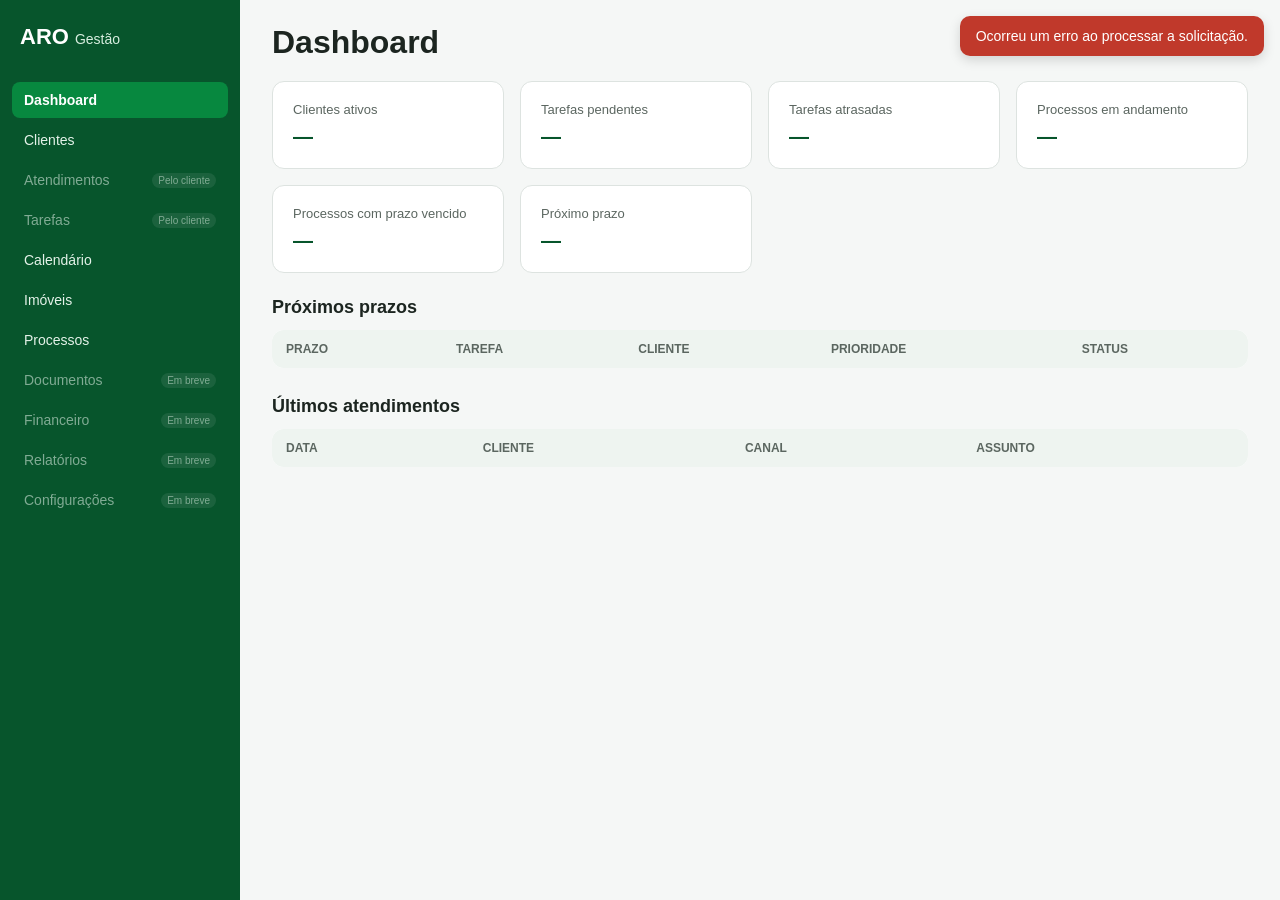
==== src/main/resources/static/index.html @ dca6984b "Mostra prazos de processos no calendario e no dashboard - Calendario exibe o prazo previsto dos proc" ====
<!DOCTYPE html>
<html lang="pt-BR">
<head>
    <meta charset="UTF-8">
    <meta name="viewport" content="width=device-width, initial-scale=1.0">
    <title>ARO Gestão</title>
    <link rel="stylesheet" href="css/layout.css">
    <link rel="stylesheet" href="css/style.css">
</head>
<body>

<button id="btnAbrirMenu" class="botao-abrir-menu" aria-label="Abrir menu" aria-expanded="false">
    <span></span>
    <span></span>
    <span></span>
</button>

<div id="sobreposicaoMenu" class="sobreposicao-menu"></div>

<div id="containerMensagens" class="container-mensagens" aria-live="polite"></div>

<div class="app-layout">

    <aside id="menuLateral" class="menu-lateral">
        <div class="menu-topo">
            <span class="menu-logo">ARO</span>
            <span class="menu-titulo">Gestão</span>
        </div>

        <nav class="menu-nav" aria-label="Menu principal">
            <a href="index.html" class="menu-item ativo">
                <span class="menu-item-texto">Dashboard</span>
            </a>
            <a href="pages/clientes.html" class="menu-item">
                <span class="menu-item-texto">Clientes</span>
            </a>
            <span class="menu-item desativado">
                    <span class="menu-item-texto">Atendimentos</span>
                    <span class="menu-item-badge">Pelo cliente</span>
                </span>
            <span class="menu-item desativado">
                    <span class="menu-item-texto">Tarefas</span>
                    <span class="menu-item-badge">Pelo cliente</span>
                </span>
            <a href="pages/calendario.html" class="menu-item">
                <span class="menu-item-texto">Calendário</span>
            </a>
            <a href="pages/imoveis.html" class="menu-item">
                <span class="menu-item-texto">Imóveis</span>
            </a>
            <a href="pages/processos.html" class="menu-item">
                <span class="menu-item-texto">Processos</span>
            </a>
            <span class="menu-item desativado">
                    <span class="menu-item-texto">Documentos</span>
                    <span class="menu-item-badge">Em breve</span>
                </span>
            <span class="menu-item desativado">
                    <span class="menu-item-texto">Financeiro</span>
                    <span class="menu-item-badge">Em breve</span>
                </span>
            <span class="menu-item desativado">
                    <span class="menu-item-texto">Relatórios</span>
                    <span class="menu-item-badge">Em breve</span>
                </span>
            <span class="menu-item desativado">
                    <span class="menu-item-texto">Configurações</span>
                    <span class="menu-item-badge">Em breve</span>
                </span>
        </nav>
    </aside>

    <main class="conteudo-principal">
        <header class="cabecalho-pagina">
            <h1>Dashboard</h1>
        </header>

        <div id="indicadorCarregamento" class="indicador-carregamento oculto">
            <span class="spinner"></span>
            <span>Carregando indicadores...</span>
        </div>

        <section class="cartoes-dashboard">
            <div class="cartao-indicador">
                <span class="cartao-indicador-titulo">Clientes ativos</span>
                <span id="valorClientesAtivos" class="cartao-indicador-valor">—</span>
            </div>
            <div class="cartao-indicador">
                <span class="cartao-indicador-titulo">Tarefas pendentes</span>
                <span id="valorTarefasPendentes" class="cartao-indicador-valor">—</span>
            </div>
            <div id="cartaoTarefasAtrasadas" class="cartao-indicador">
                <span class="cartao-indicador-titulo">Tarefas atrasadas</span>
                <span id="valorTarefasAtrasadas" class="cartao-indicador-valor">—</span>
            </div>
            <a href="pages/processos.html" class="cartao-indicador cartao-link">
                <span class="cartao-indicador-titulo">Processos em andamento</span>
                <span id="valorProcessosEmAndamento" class="cartao-indicador-valor">—</span>
            </a>
            <a href="pages/processos.html" id="cartaoProcessosAtrasados" class="cartao-indicador cartao-link">
                <span class="cartao-indicador-titulo">Processos com prazo vencido</span>
                <span id="valorProcessosAtrasados" class="cartao-indicador-valor">—</span>
            </a>
            <div class="cartao-indicador">
                <span class="cartao-indicador-titulo">Próximo prazo</span>
                <span id="valorProximoPrazo" class="cartao-indicador-valor">—</span>
            </div>
        </section>

        <section class="secao-dashboard">
            <h2>Próximos prazos</h2>
            <div class="area-tabela">
                <table class="tabela-responsiva">
                    <thead>
                    <tr>
                        <th>Prazo</th>
                        <th>Tarefa</th>
                        <th>Cliente</th>
                        <th>Prioridade</th>
                        <th>Status</th>
                    </tr>
                    </thead>
                    <tbody id="corpoProximosPrazos"></tbody>
                </table>
            </div>
            <div id="vazioProximosPrazos" class="estado-vazio oculto">
                <p>Nenhuma tarefa em aberto com prazo de hoje em diante.</p>
            </div>
        </section>

        <section class="secao-dashboard">
            <h2>Últimos atendimentos</h2>
            <div class="area-tabela">
                <table class="tabela-responsiva">
                    <thead>
                    <tr>
                        <th>Data</th>
                        <th>Cliente</th>
                        <th>Canal</th>
                        <th>Assunto</th>
                    </tr>
                    </thead>
                    <tbody id="corpoUltimosAtendimentos"></tbody>
                </table>
            </div>
            <div id="vazioUltimosAtendimentos" class="estado-vazio oculto">
                <p>Nenhum atendimento registrado ainda.</p>
            </div>
        </section>
    </main>

</div>

<script src="js/api.js"></script>
<script src="js/dashboard.js"></script>

<script>
    const btnAbrirMenu = document.getElementById('btnAbrirMenu');
    const menuLateral = document.getElementById('menuLateral');
    const sobreposicaoMenu = document.getElementById('sobreposicaoMenu');

    function alternarMenu() {
        const aberto = menuLateral.classList.toggle('aberto');
        sobreposicaoMenu.classList.toggle('visivel', aberto);
        btnAbrirMenu.setAttribute('aria-expanded', String(aberto));
    }

    btnAbrirMenu.addEventListener('click', alternarMenu);
    sobreposicaoMenu.addEventListener('click', alternarMenu);
</script>

</body>
</html>
---- src/main/resources/static/css/layout.css ----
* {
    box-sizing: border-box;
}

html, body {
    margin: 0;
    padding: 0;
    height: 100%;
}

.app-layout {
    display: flex;
    min-height: 100vh;
}

.menu-lateral {
    width: 240px;
    flex-shrink: 0;
    display: flex;
    flex-direction: column;
    position: sticky;
    top: 0;
    height: 100vh;
    overflow-y: auto;
}

.menu-topo {
    display: flex;
    align-items: baseline;
    gap: 6px;
    padding: 24px 20px;
}

.menu-nav {
    display: flex;
    flex-direction: column;
    padding: 8px 12px;
    gap: 4px;
}

.menu-item {
    display: flex;
    align-items: center;
    justify-content: space-between;
    padding: 10px 12px;
    border-radius: 8px;
    text-decoration: none;
    cursor: default;
}

.menu-item[href] {
    cursor: pointer;
}

.conteudo-principal {
    flex: 1;
    min-width: 0;
    padding: 24px 32px;
}

.cabecalho-pagina {
    display: flex;
    align-items: center;
    justify-content: space-between;
    flex-wrap: wrap;
    gap: 12px;
    margin-bottom: 20px;
}

.cabecalho-pagina h1 {
    margin: 0;
}

.cartoes-dashboard {
    display: grid;
    grid-template-columns: repeat(auto-fit, minmax(200px, 1fr));
    gap: 16px;
    margin-bottom: 24px;
}

.cartao-indicador {
    display: flex;
    flex-direction: column;
    gap: 8px;
    padding: 20px;
    border-radius: 12px;
}

.barra-ferramentas {
    display: flex;
    flex-wrap: wrap;
    gap: 16px;
    align-items: center;
    margin-bottom: 16px;
}

.campo-pesquisa {
    flex: 1;
    min-width: 220px;
}

.campo-pesquisa input {
    width: 100%;
}

.campo-filtro {
    display: flex;
    align-items: center;
    gap: 8px;
}

.area-tabela {
    overflow-x: auto;
}

.tabela-responsiva {
    width: 100%;
    border-collapse: collapse;
}

.tabela-responsiva th,
.tabela-responsiva td {
    text-align: left;
    padding: 12px 14px;
    vertical-align: middle;
}

.paginacao {
    display: flex;
    align-items: center;
    justify-content: center;
    gap: 16px;
    margin-top: 20px;
}

.estado-vazio {
    text-align: center;
    padding: 40px 20px;
}

.indicador-carregamento {
    display: flex;
    align-items: center;
    gap: 10px;
    padding: 16px 0;
}

.oculto {
    display: none !important;
}

.botao-abrir-menu {
    display: none;
    position: fixed;
    top: 16px;
    left: 16px;
    z-index: 40;
    width: 40px;
    height: 40px;
    border: none;
    border-radius: 8px;
    flex-direction: column;
    align-items: center;
    justify-content: center;
    gap: 4px;
    cursor: pointer;
}

.botao-abrir-menu span {
    display: block;
    width: 20px;
    height: 2px;
}

.sobreposicao-menu {
    display: none;
}

.container-mensagens {
    position: fixed;
    top: 16px;
    right: 16px;
    z-index: 100;
    display: flex;
    flex-direction: column;
    gap: 10px;
    max-width: 320px;
}

.modal-cabecalho {
    display: flex;
    align-items: center;
    justify-content: space-between;
    padding: 18px 20px;
}

.modal-corpo {
    padding: 4px 20px 20px 20px;
    display: flex;
    flex-direction: column;
    gap: 14px;
    max-height: 60vh;
    overflow-y: auto;
}

.modal-rodape {
    display: flex;
    justify-content: flex-end;
    gap: 12px;
    padding: 16px 20px;
}

.campo-formulario {
    display: flex;
    flex-direction: column;
    gap: 6px;
}

.grupo-campos {
    display: grid;
    grid-template-columns: 1fr 1fr;
    gap: 14px;
}

.campo-pequeno {
    max-width: 100px;
}

.link-voltar {
    display: inline-block;
    margin-bottom: 16px;
    font-size: 13px;
    text-decoration: none;
}

.lista-atendimentos {
    display: flex;
    flex-direction: column;
    gap: 14px;
}

.cartao-atendimento {
    border-radius: 12px;
    padding: 16px 20px;
}

.cartao-atendimento-cabecalho {
    display: flex;
    align-items: center;
    justify-content: space-between;
    flex-wrap: wrap;
    gap: 8px;
    margin-bottom: 8px;
}

.cartao-atendimento-assunto {
    margin: 0 0 6px 0;
}

.cartao-atendimento-descricao {
    margin: 0 0 10px 0;
    white-space: pre-wrap;
}

.chip-proximo-contato {
    display: inline-block;
    font-size: 12px;
    padding: 4px 10px;
    border-radius: 999px;
    margin-bottom: 10px;
}

.cartao-tarefa {
    border-radius: 12px;
    padding: 16px 20px;
}

.cartao-tarefa-responsavel {
    margin: 0 0 10px 0;
    font-size: 13px;
}

.grupo-selos-tarefa {
    display: flex;
    flex-wrap: wrap;
    gap: 6px;
}

.secao-checklist {
    margin: 14px 0;
    padding: 12px 14px;
    border-radius: 10px;
}

.lista-checklist {
    list-style: none;
    margin: 0 0 10px 0;
    padding: 0;
    display: flex;
    flex-direction: column;
    gap: 6px;
}

.linha-checklist {
    display: flex;
    align-items: center;
    gap: 8px;
}

.linha-checklist span {
    flex: 1;
    font-size: 13px;
}

.linha-adicionar-item {
    display: flex;
    gap: 8px;
}

.linha-adicionar-item input {
    flex: 1;
}

.botao-remover-item {
    background: none;
    border: none;
    font-size: 18px;
    line-height: 1;
    cursor: pointer;
    padding: 0 4px;
}

.secao-dashboard {
    margin-bottom: 28px;
}

.secao-dashboard h2 {
    margin: 0 0 12px 0;
    font-size: 18px;
}

.barra-calendario {
    display: flex;
    flex-wrap: wrap;
    align-items: center;
    justify-content: space-between;
    gap: 12px 24px;
    margin-bottom: 16px;
}

.navegacao-calendario {
    display: flex;
    align-items: center;
    gap: 8px;
}

.titulo-mes {
    margin: 0 8px;
    min-width: 190px;
    text-align: center;
    font-size: 18px;
}

.legenda-calendario {
    list-style: none;
    margin: 0;
    padding: 0;
    display: flex;
    flex-wrap: wrap;
    gap: 6px 16px;
    font-size: 12px;
}

.legenda-calendario li {
    display: flex;
    align-items: center;
    gap: 6px;
}

.marca-legenda {
    display: inline-block;
    width: 12px;
    height: 12px;
    border-radius: 3px;
}

.cabecalho-semana,
.grade-calendario {
    display: grid;
    grid-template-columns: repeat(7, minmax(0, 1fr));
    gap: 6px;
}

.cabecalho-semana {
    margin-bottom: 6px;
}

.cabecalho-semana span {
    padding: 6px 8px;
    font-size: 12px;
    font-weight: 600;
    text-transform: uppercase;
}

.dia-calendario {
    min-height: 110px;
    padding: 6px;
    border-radius: 10px;
    display: flex;
    flex-direction: column;
    gap: 6px;
    min-width: 0;
}

.dia-cabecalho {
    display: flex;
    align-items: center;
    gap: 6px;
}

.dia-numero {
    font-size: 13px;
    font-weight: 600;
    min-width: 24px;
    height: 24px;
    display: inline-flex;
    align-items: center;
    justify-content: center;
    border-radius: 999px;
}

.dia-semana {
    display: none;
    font-size: 13px;
}

.botao-adicionar-dia {
    margin-left: auto;
    width: 22px;
    height: 22px;
    padding: 0;
    border-radius: 6px;
    font-size: 16px;
    line-height: 1;
    cursor: pointer;
    opacity: 0;
}

.dia-calendario:hover .botao-adicionar-dia,
.botao-adicionar-dia:focus-visible {
    opacity: 1;
}

.lista-eventos-dia {
    display: flex;
    flex-direction: column;
    gap: 4px;
}

.evento-calendario {
    display: flex;
    flex-direction: column;
    gap: 1px;
    width: 100%;
    padding: 4px 6px;
    border-radius: 6px;
    text-align: left;
    font-family: inherit;
    font-size: 12px;
    cursor: pointer;
}

.evento-tipo {
    font-size: 10px;
    font-weight: 600;
    text-transform: uppercase;
}

.evento-titulo,
.evento-cliente {
    overflow: hidden;
    text-overflow: ellipsis;
    white-space: nowrap;
}

.botao-a-esquerda {
    margin-right: auto;
}

@media (max-width: 900px) {
    .botao-abrir-menu {
        display: flex;
    }

    .menu-lateral {
        position: fixed;
        left: 0;
        top: 0;
        transform: translateX(-100%);
        transition: transform 0.2s ease;
        z-index: 50;
        width: 260px;
    }

    .menu-lateral.aberto {
        transform: translateX(0);
    }

    .sobreposicao-menu.visivel {
        display: block;
        position: fixed;
        inset: 0;
        z-index: 45;
        background: rgba(0, 0, 0, 0.4);
    }

    .conteudo-principal {
        padding: 76px 16px 24px 16px;
    }

    .grupo-campos {
        grid-template-columns: 1fr;
    }

    .tabela-responsiva thead {
        display: none;
    }

    .tabela-responsiva, .tabela-responsiva tbody, .tabela-responsiva tr, .tabela-responsiva td {
        display: block;
        width: 100%;
    }

    .tabela-responsiva tr {
        border-radius: 12px;
        margin-bottom: 12px;
        padding: 8px 4px;
    }

    .tabela-responsiva td {
        display: flex;
        justify-content: space-between;
        gap: 12px;
        padding: 8px 12px;
        text-align: right;
        border: none;
    }

    .tabela-responsiva td::before {
        content: attr(data-rotulo);
        font-weight: 600;
        text-align: left;
    }

    .cabecalho-semana {
        display: none;
    }

    /* No celular o mes vira uma lista: so aparecem os dias que tem algo */
    .grade-calendario {
        grid-template-columns: 1fr;
        gap: 10px;
    }

    .dia-fora-do-mes,
    .dia-sem-eventos {
        display: none;
    }

    .dia-calendario {
        min-height: 0;
        padding: 10px 12px;
    }

    .dia-semana {
        display: inline;
    }

    .botao-adicionar-dia {
        opacity: 1;
        width: 28px;
        height: 28px;
    }

    .evento-calendario {
        padding: 8px 10px;
        font-size: 13px;
    }

    .evento-titulo,
    .evento-cliente {
        white-space: normal;
    }

    .titulo-mes {
        min-width: 0;
        flex: 1;
    }

    .navegacao-calendario {
        width: 100%;
    }
}
---- src/main/resources/static/css/style.css ----
:root {
    --verde-principal: #07883F;
    --verde-escuro: #07552C;
    --fundo-claro: #F5F7F6;
    --branco: #FFFFFF;
    --texto-escuro: #1C2520;
    --vermelho: #C0392B;
    --amarelo: #C9971C;
    --cinza-borda: #DDE3E0;
}

body {
    font-family: -apple-system, BlinkMacSystemFont, "Segoe UI", Roboto, Helvetica, Arial, sans-serif;
    background-color: var(--fundo-claro);
    color: var(--texto-escuro);
}

h1, h2 {
    color: var(--texto-escuro);
}

a {
    color: var(--verde-principal);
}

.menu-lateral {
    background-color: var(--verde-escuro);
    color: var(--branco);
}

.menu-logo {
    font-size: 22px;
    font-weight: 700;
    color: var(--branco);
}

.menu-titulo {
    font-size: 14px;
    color: #D7EEDF;
}

.menu-item {
    color: #E4F2E9;
    font-size: 14px;
}

.menu-item:hover {
    background-color: rgba(255, 255, 255, 0.08);
}

.menu-item.ativo {
    background-color: var(--verde-principal);
    color: var(--branco);
    font-weight: 600;
}

.menu-item.desativado {
    opacity: 0.55;
    cursor: default;
}

.menu-item-badge {
    font-size: 10px;
    background-color: rgba(255, 255, 255, 0.15);
    padding: 2px 6px;
    border-radius: 999px;
}

.cartao-indicador {
    background-color: var(--branco);
    border: 1px solid var(--cinza-borda);
}

.cartao-indicador-titulo {
    font-size: 13px;
    color: #5B6660;
}

.cartao-indicador-valor {
    font-size: 20px;
    font-weight: 600;
    color: var(--verde-escuro);
}

input, select, textarea {
    font-family: inherit;
    font-size: 14px;
    padding: 9px 12px;
    border: 1px solid var(--cinza-borda);
    border-radius: 8px;
    background-color: var(--branco);
    color: var(--texto-escuro);
}

input:focus, select:focus, textarea:focus {
    outline: none;
    border-color: var(--verde-principal);
    box-shadow: 0 0 0 3px rgba(7, 136, 63, 0.15);
}

label {
    font-size: 13px;
    font-weight: 600;
    color: #40493F;
}

.botao {
    font-family: inherit;
    font-size: 14px;
    font-weight: 600;
    padding: 10px 18px;
    border-radius: 8px;
    border: 1px solid transparent;
    cursor: pointer;
}

.botao:disabled {
    opacity: 0.6;
    cursor: not-allowed;
}

.botao-primario {
    background-color: var(--verde-principal);
    color: var(--branco);
}

.botao-primario:hover:not(:disabled) {
    background-color: var(--verde-escuro);
}

.botao-secundario {
    background-color: var(--branco);
    color: var(--texto-escuro);
    border-color: var(--cinza-borda);
}

.botao-secundario:hover:not(:disabled) {
    background-color: #EDF1EF;
}

.botao-perigo {
    background-color: var(--vermelho);
    color: var(--branco);
}

.botao-perigo:hover:not(:disabled) {
    background-color: #A6321F;
}

.botao-abrir-menu {
    background-color: var(--verde-escuro);
}

.botao-abrir-menu span {
    background-color: var(--branco);
}

.tabela-responsiva {
    background-color: var(--branco);
    border-radius: 12px;
    overflow: hidden;
}

.tabela-responsiva thead {
    background-color: #EEF4F0;
}

.tabela-responsiva th {
    font-size: 12px;
    text-transform: uppercase;
    color: #5B6660;
}

.tabela-responsiva tbody tr {
    border-top: 1px solid var(--cinza-borda);
}

.tabela-responsiva tbody tr:hover {
    background-color: #F7FAF8;
}

@media (max-width: 900px) {
    .tabela-responsiva tbody tr {
        background-color: var(--branco);
        border: 1px solid var(--cinza-borda);
    }
}

.selo-status {
    display: inline-block;
    padding: 3px 10px;
    border-radius: 999px;
    font-size: 12px;
    font-weight: 600;
}

.selo-status.status-ativo {
    background-color: #E1F3E7;
    color: var(--verde-escuro);
}

.selo-status.status-inativo {
    background-color: #F2E1E1;
    color: var(--vermelho);
}

.selo-status.status-aguardando {
    background-color: #FBF0DA;
    color: var(--amarelo);
}

.acoes-tabela {
    display: flex;
    gap: 8px;
    justify-content: flex-end;
}

.botao-icone {
    background: none;
    border: 1px solid var(--cinza-borda);
    border-radius: 6px;
    padding: 6px 10px;
    font-size: 12px;
    cursor: pointer;
    color: var(--texto-escuro);
}

.botao-icone:hover {
    background-color: #EDF1EF;
}

.botao-icone.excluir {
    color: var(--vermelho);
    border-color: #EAC3BD;
}

.estado-vazio {
    background-color: var(--branco);
    border-radius: 12px;
    border: 1px dashed var(--cinza-borda);
    color: #5B6660;
}

.indicador-carregamento {
    color: #5B6660;
    font-size: 14px;
}

.spinner {
    width: 16px;
    height: 16px;
    border: 2px solid var(--cinza-borda);
    border-top-color: var(--verde-principal);
    border-radius: 50%;
    animation: girar 0.7s linear infinite;
}

@keyframes girar {
    to {
        transform: rotate(360deg);
    }
}

.paginacao-info {
    font-size: 13px;
    color: #5B6660;
}

.modal::backdrop {
    background-color: rgba(28, 37, 32, 0.5);
}

.modal {
    border: none;
    border-radius: 14px;
    padding: 0;
    width: min(560px, 92vw);
    background-color: var(--fundo-claro);
}

.modal-pequeno {
    width: min(420px, 92vw);
}

.modal-cabecalho {
    border-bottom: 1px solid var(--cinza-borda);
}

.modal-rodape {
    border-top: 1px solid var(--cinza-borda);
}

.botao-fechar-modal {
    background: none;
    border: none;
    font-size: 22px;
    line-height: 1;
    cursor: pointer;
    color: #5B6660;
}

.mensagem-erro-campo {
    font-size: 12px;
    color: var(--vermelho);
    min-height: 14px;
}

.campo-formulario.com-erro input,
.campo-formulario.com-erro select {
    border-color: var(--vermelho);
}

.mensagem-toast {
    padding: 12px 16px;
    border-radius: 10px;
    font-size: 14px;
    color: var(--branco);
    box-shadow: 0 4px 12px rgba(0, 0, 0, 0.15);
}

.mensagem-toast.sucesso {
    background-color: var(--verde-principal);
}

.mensagem-toast.erro {
    background-color: var(--vermelho);
}

.mensagem-toast.aviso {
    background-color: var(--amarelo);
}
.link-voltar {
    color: var(--verde-principal);
    font-weight: 600;
}

.link-voltar:hover {
    color: var(--verde-escuro);
}

.cartao-atendimento {
    background-color: var(--branco);
    border: 1px solid var(--cinza-borda);
    border-left: 4px solid var(--verde-principal);
}

.cartao-atendimento-data {
    font-size: 13px;
    color: #5B6660;
    font-weight: 600;
}

.cartao-atendimento-descricao {
    font-size: 14px;
    color: #40493F;
}

.selo-canal {
    display: inline-block;
    padding: 3px 10px;
    border-radius: 999px;
    font-size: 12px;
    font-weight: 600;
}

.selo-canal.canal-whatsapp {
    background-color: #E1F3E7;
    color: var(--verde-escuro);
}

.selo-canal.canal-telefone {
    background-color: #E4ECF5;
    color: #2F5FA8;
}

.selo-canal.canal-presencial {
    background-color: #FBF0DA;
    color: var(--amarelo);
}

.selo-canal.canal-email {
    background-color: #EFEAF6;
    color: #6A4C93;
}

.chip-proximo-contato {
    background-color: #F2E1E1;
    color: var(--vermelho);
}

.cartao-tarefa {
    background-color: var(--branco);
    border: 1px solid var(--cinza-borda);
    border-left: 4px solid var(--verde-principal);
}

.cartao-tarefa.tarefa-atrasada {
    border-left-color: var(--vermelho);
}

.cartao-tarefa-responsavel {
    color: #5B6660;
}

.selo-prioridade {
    display: inline-block;
    padding: 3px 10px;
    border-radius: 999px;
    font-size: 12px;
    font-weight: 600;
}

.selo-prioridade.prioridade-baixa {
    background-color: #EEF4F0;
    color: #5B6660;
}

.selo-prioridade.prioridade-media {
    background-color: #FBF0DA;
    color: var(--amarelo);
}

.selo-prioridade.prioridade-alta {
    background-color: #F2E1E1;
    color: var(--vermelho);
}

.selo-status-tarefa {
    display: inline-block;
    padding: 3px 10px;
    border-radius: 999px;
    font-size: 12px;
    font-weight: 600;
}

.selo-status-tarefa.status-tarefa-pendente {
    background-color: #EEF4F0;
    color: #5B6660;
}

.selo-status-tarefa.status-tarefa-em_andamento {
    background-color: #E4ECF5;
    color: #2F5FA8;
}

.selo-status-tarefa.status-tarefa-aguardando_cliente {
    background-color: #FBF0DA;
    color: var(--amarelo);
}

.selo-status-tarefa.status-tarefa-concluida {
    background-color: #E1F3E7;
    color: var(--verde-escuro);
}

.selo-status-tarefa.status-tarefa-atrasada {
    background-color: #F2E1E1;
    color: var(--vermelho);
}

.secao-checklist {
    background-color: #F7FAF8;
    border: 1px solid var(--cinza-borda);
}

.linha-checklist.checklist-concluido span {
    text-decoration: line-through;
    color: #8A938D;
}

.botao-remover-item {
    color: var(--vermelho);
}

.cartao-indicador.cartao-alerta {
    border-color: #EAC3BD;
    background-color: #FBF1EF;
}

.cartao-indicador.cartao-alerta .cartao-indicador-valor {
    color: var(--vermelho);
}

.prazo-proximo {
    color: var(--amarelo);
    font-weight: 600;
}

.titulo-mes {
    color: var(--texto-escuro);
}

.legenda-calendario {
    color: #5B6660;
}

.cabecalho-semana span {
    color: #5B6660;
}

.dia-calendario {
    background-color: var(--branco);
    border: 1px solid var(--cinza-borda);
}

.dia-calendario.dia-fora-do-mes {
    background-color: transparent;
    border-color: transparent;
}

.dia-calendario.dia-hoje {
    border-color: var(--verde-principal);
    box-shadow: 0 0 0 1px var(--verde-principal);
}

.dia-hoje .dia-numero {
    background-color: var(--verde-principal);
    color: var(--branco);
}

.dia-semana {
    color: #5B6660;
}

.botao-adicionar-dia {
    background-color: var(--branco);
    border: 1px solid var(--cinza-borda);
    color: var(--verde-escuro);
}

.botao-adicionar-dia:hover {
    background-color: #EDF1EF;
}

.evento-calendario {
    border: 1px solid transparent;
    border-left-width: 3px;
    color: var(--texto-escuro);
}

.evento-calendario:hover {
    filter: brightness(0.96);
}

.evento-calendario:focus-visible {
    outline: 2px solid var(--verde-principal);
    outline-offset: 1px;
}

.evento-cliente {
    color: #5B6660;
}

.evento-tarefa {
    background-color: #E1F3E7;
    border-left-color: var(--verde-principal);
}

.evento-proximo {
    background-color: #FBF0DA;
    border-left-color: var(--amarelo);
}

.evento-atrasado {
    background-color: #F2E1E1;
    border-left-color: var(--vermelho);
}

.evento-retorno {
    background-color: #E4ECF5;
    border-left-color: #2F5FA8;
}

.evento-compromisso {
    background-color: #EFEAF6;
    border-left-color: #6A4C93;
}

.evento-processo {
    background-color: #E3F2F1;
    border-left-color: #1F7A73;
}

.evento-calendario.evento-concluido {
    background-color: #EEF4F0;
    border-left-color: #8A938D;
    color: #8A938D;
}

.evento-concluido .evento-titulo {
    text-decoration: line-through;
}

.campo-formulario.com-erro textarea {
    border-color: var(--vermelho);
}

/* Situação do georreferenciamento (página de imóveis) */
.selo-geo {
    display: inline-block;
    padding: 3px 10px;
    border-radius: 999px;
    font-size: 12px;
    font-weight: 600;
    white-space: nowrap;
}

.selo-geo.geo-nao_iniciado {
    background-color: #F2E1E1;
    color: var(--vermelho);
}

.selo-geo.geo-em_andamento {
    background-color: #FBF0DA;
    color: var(--amarelo);
}

.selo-geo.geo-certificado {
    background-color: #E1F3E7;
    color: var(--verde-escuro);
}

.imovel-codigos {
    display: block;
    margin-top: 2px;
    font-size: 12px;
    color: #5F6B65;
}

/* Status de processos */
.selo-processo {
    display: inline-block;
    padding: 3px 10px;
    border-radius: 999px;
    font-size: 12px;
    font-weight: 600;
    white-space: nowrap;
    background-color: #E8ECEA;
    color: var(--texto-escuro);
}

.selo-processo.processo-protocolado,
.selo-processo.processo-em_analise {
    background-color: #E1EBF5;
    color: #1F5A8F;
}

.selo-processo.processo-exigencia {
    background-color: #FBF0DA;
    color: var(--amarelo);
}

.selo-processo.processo-deferido {
    background-color: #E1F3E7;
    color: var(--verde-escuro);
}

.selo-processo.processo-indeferido {
    background-color: #F2E1E1;
    color: var(--vermelho);
}

.selo-processo.processo-arquivado {
    background-color: #EEEEEE;
    color: #6B6B6B;
}

.prazo-processo-atrasado {
    color: var(--vermelho);
    font-weight: 600;
}

/* Cartão do dashboard que leva para outra página */
.cartao-indicador.cartao-link {
    text-decoration: none;
    color: inherit;
    transition: border-color 0.15s ease;
}

.cartao-indicador.cartao-link:hover,
.cartao-indicador.cartao-link:focus-visible {
    border-color: var(--verde-principal);
}
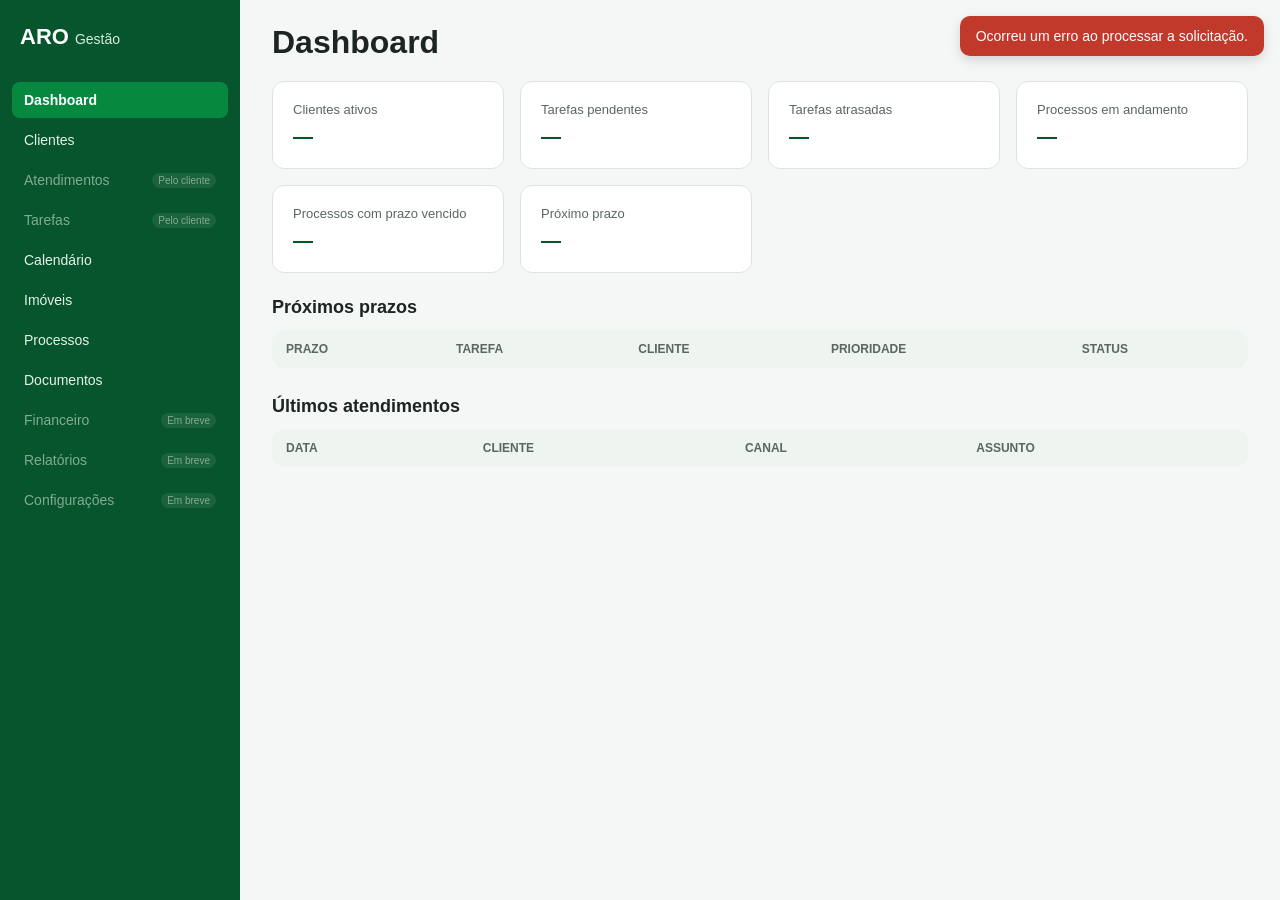
==== commit 3352b941: "Adiciona modulo de Documentos com envio de arquivos - Documentos por cliente, com imovel e processo " ====
--- a/src/main/resources/static/index.html
+++ b/src/main/resources/static/index.html
@@ -51,10 +51,9 @@
             <a href="pages/processos.html" class="menu-item">
                 <span class="menu-item-texto">Processos</span>
             </a>
-            <span class="menu-item desativado">
-                    <span class="menu-item-texto">Documentos</span>
-                    <span class="menu-item-badge">Em breve</span>
-                </span>
+            <a href="pages/documentos.html" class="menu-item">
+                <span class="menu-item-texto">Documentos</span>
+            </a>
             <span class="menu-item desativado">
                     <span class="menu-item-texto">Financeiro</span>
                     <span class="menu-item-badge">Em breve</span>
--- a/src/main/resources/static/css/style.css
+++ b/src/main/resources/static/css/style.css
@@ -681,3 +681,49 @@
 .cartao-indicador.cartao-link:focus-visible {
     border-color: var(--verde-principal);
 }
+
+/* Documentos */
+.selo-validade {
+    display: inline-block;
+    margin-top: 4px;
+    padding: 2px 8px;
+    border-radius: 999px;
+    font-size: 11px;
+    font-weight: 600;
+    white-space: nowrap;
+}
+
+.selo-validade.validade-vencido {
+    background-color: #F2E1E1;
+    color: var(--vermelho);
+}
+
+.selo-validade.validade-vencendo {
+    background-color: #FBF0DA;
+    color: var(--amarelo);
+}
+
+.selo-validade.validade-valido {
+    background-color: #E1F3E7;
+    color: var(--verde-escuro);
+}
+
+.link-arquivo {
+    color: var(--verde-principal);
+    font-weight: 600;
+    word-break: break-word;
+}
+
+.texto-arquivo-atual {
+    margin: 0 0 6px;
+    font-size: 13px;
+    color: #5F6B65;
+    word-break: break-word;
+}
+
+.dica-campo {
+    display: block;
+    margin-top: 4px;
+    font-size: 12px;
+    color: #5F6B65;
+}
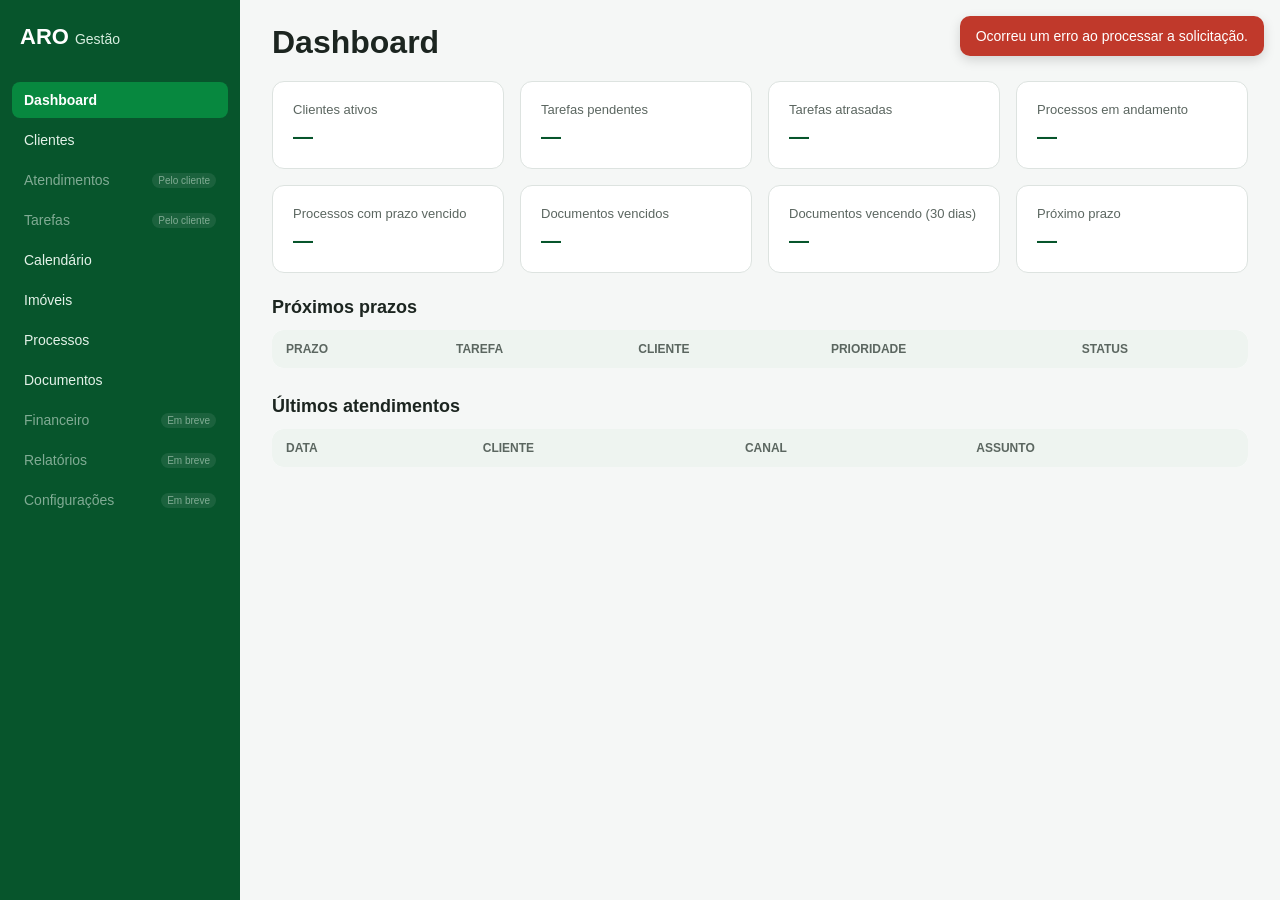
==== commit cd87bd82: "Mostra documentos vencidos e vencendo no dashboard - Cartoes "Documentos vencidos" (vermelho) e "Doc" ====
--- a/src/main/resources/static/index.html
+++ b/src/main/resources/static/index.html
@@ -100,6 +100,14 @@
                 <span class="cartao-indicador-titulo">Processos com prazo vencido</span>
                 <span id="valorProcessosAtrasados" class="cartao-indicador-valor">—</span>
             </a>
+            <a href="pages/documentos.html?validade=VENCIDO" id="cartaoDocumentosVencidos" class="cartao-indicador cartao-link">
+                <span class="cartao-indicador-titulo">Documentos vencidos</span>
+                <span id="valorDocumentosVencidos" class="cartao-indicador-valor">—</span>
+            </a>
+            <a href="pages/documentos.html?validade=VENCENDO" id="cartaoDocumentosVencendo" class="cartao-indicador cartao-link">
+                <span class="cartao-indicador-titulo">Documentos vencendo (30 dias)</span>
+                <span id="valorDocumentosVencendo" class="cartao-indicador-valor">—</span>
+            </a>
             <div class="cartao-indicador">
                 <span class="cartao-indicador-titulo">Próximo prazo</span>
                 <span id="valorProximoPrazo" class="cartao-indicador-valor">—</span>
--- a/src/main/resources/static/css/style.css
+++ b/src/main/resources/static/css/style.css
@@ -481,6 +481,16 @@
     color: var(--vermelho);
 }
 
+/* Atenção, mas ainda não é problema (ex.: documentos perto de vencer) */
+.cartao-indicador.cartao-aviso {
+    border-color: #EBD9A8;
+    background-color: #FDF8EC;
+}
+
+.cartao-indicador.cartao-aviso .cartao-indicador-valor {
+    color: var(--amarelo);
+}
+
 .prazo-proximo {
     color: var(--amarelo);
     font-weight: 600;
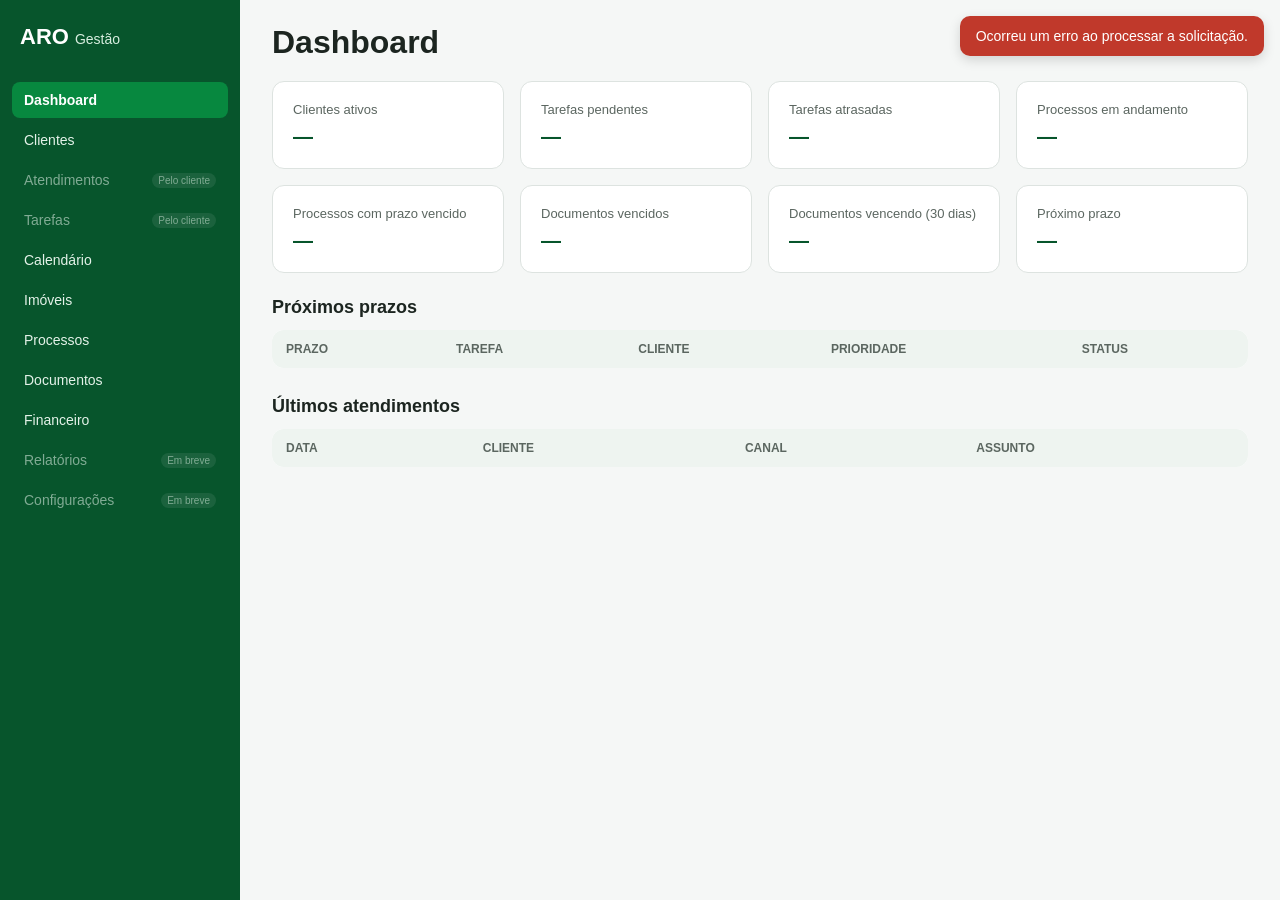
==== commit 31404394: "Adiciona modulo Financeiro - Lancamentos de receita e despesa com categoria, valor, vencimento,   pa" ====
--- a/src/main/resources/static/index.html
+++ b/src/main/resources/static/index.html
@@ -54,10 +54,9 @@
             <a href="pages/documentos.html" class="menu-item">
                 <span class="menu-item-texto">Documentos</span>
             </a>
-            <span class="menu-item desativado">
-                    <span class="menu-item-texto">Financeiro</span>
-                    <span class="menu-item-badge">Em breve</span>
-                </span>
+            <a href="pages/financeiro.html" class="menu-item">
+                <span class="menu-item-texto">Financeiro</span>
+            </a>
             <span class="menu-item desativado">
                     <span class="menu-item-texto">Relatórios</span>
                     <span class="menu-item-badge">Em breve</span>
--- a/src/main/resources/static/css/style.css
+++ b/src/main/resources/static/css/style.css
@@ -737,3 +737,54 @@
     font-size: 12px;
     color: #5F6B65;
 }
+
+/* Financeiro */
+.acoes-cabecalho {
+    display: flex;
+    flex-wrap: wrap;
+    gap: 8px;
+}
+
+.cartao-indicador-valor.valor-receita,
+.valor-receita {
+    color: var(--verde-principal);
+}
+
+.cartao-indicador-valor.valor-despesa,
+.valor-despesa {
+    color: var(--vermelho);
+}
+
+.cartao-indicador-detalhe {
+    font-size: 12px;
+    color: #5F6B65;
+}
+
+.celula-valor {
+    font-weight: 600;
+    white-space: nowrap;
+}
+
+.selo-lancamento {
+    display: inline-block;
+    padding: 3px 10px;
+    border-radius: 999px;
+    font-size: 12px;
+    font-weight: 600;
+    white-space: nowrap;
+}
+
+.selo-lancamento.lancamento-pago {
+    background-color: #E1F3E7;
+    color: var(--verde-escuro);
+}
+
+.selo-lancamento.lancamento-pendente {
+    background-color: #E1EBF5;
+    color: #1F5A8F;
+}
+
+.selo-lancamento.lancamento-atrasado {
+    background-color: #F2E1E1;
+    color: var(--vermelho);
+}
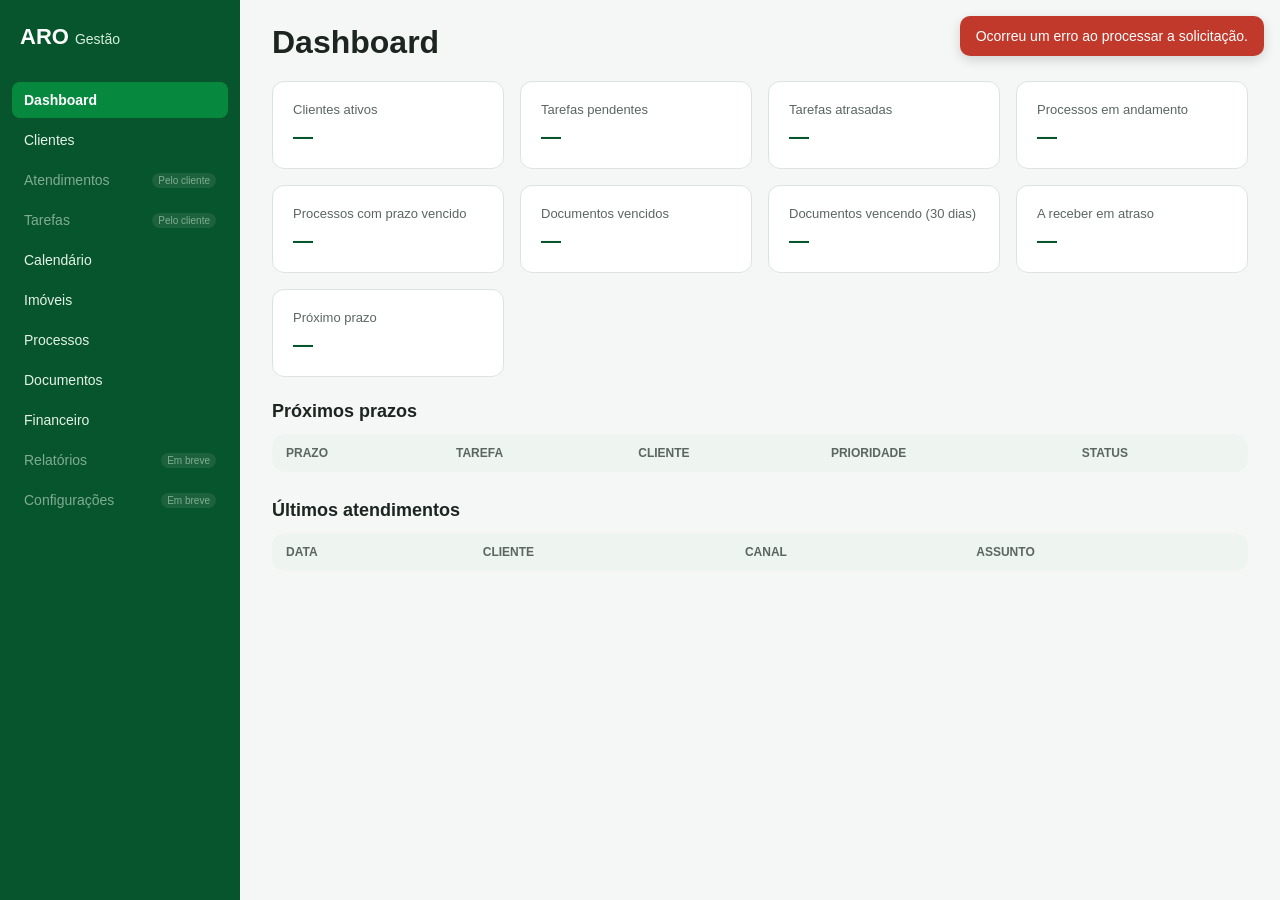
==== commit 4cf0e84f: "Mostra valores a receber em atraso no dashboard - Cartao "A receber em atraso" com a soma das receit" ====
--- a/src/main/resources/static/index.html
+++ b/src/main/resources/static/index.html
@@ -107,6 +107,10 @@
                 <span class="cartao-indicador-titulo">Documentos vencendo (30 dias)</span>
                 <span id="valorDocumentosVencendo" class="cartao-indicador-valor">—</span>
             </a>
+            <a href="pages/financeiro.html" id="cartaoReceberAtraso" class="cartao-indicador cartao-link">
+                <span class="cartao-indicador-titulo">A receber em atraso</span>
+                <span id="valorReceberAtraso" class="cartao-indicador-valor">—</span>
+            </a>
             <div class="cartao-indicador">
                 <span class="cartao-indicador-titulo">Próximo prazo</span>
                 <span id="valorProximoPrazo" class="cartao-indicador-valor">—</span>
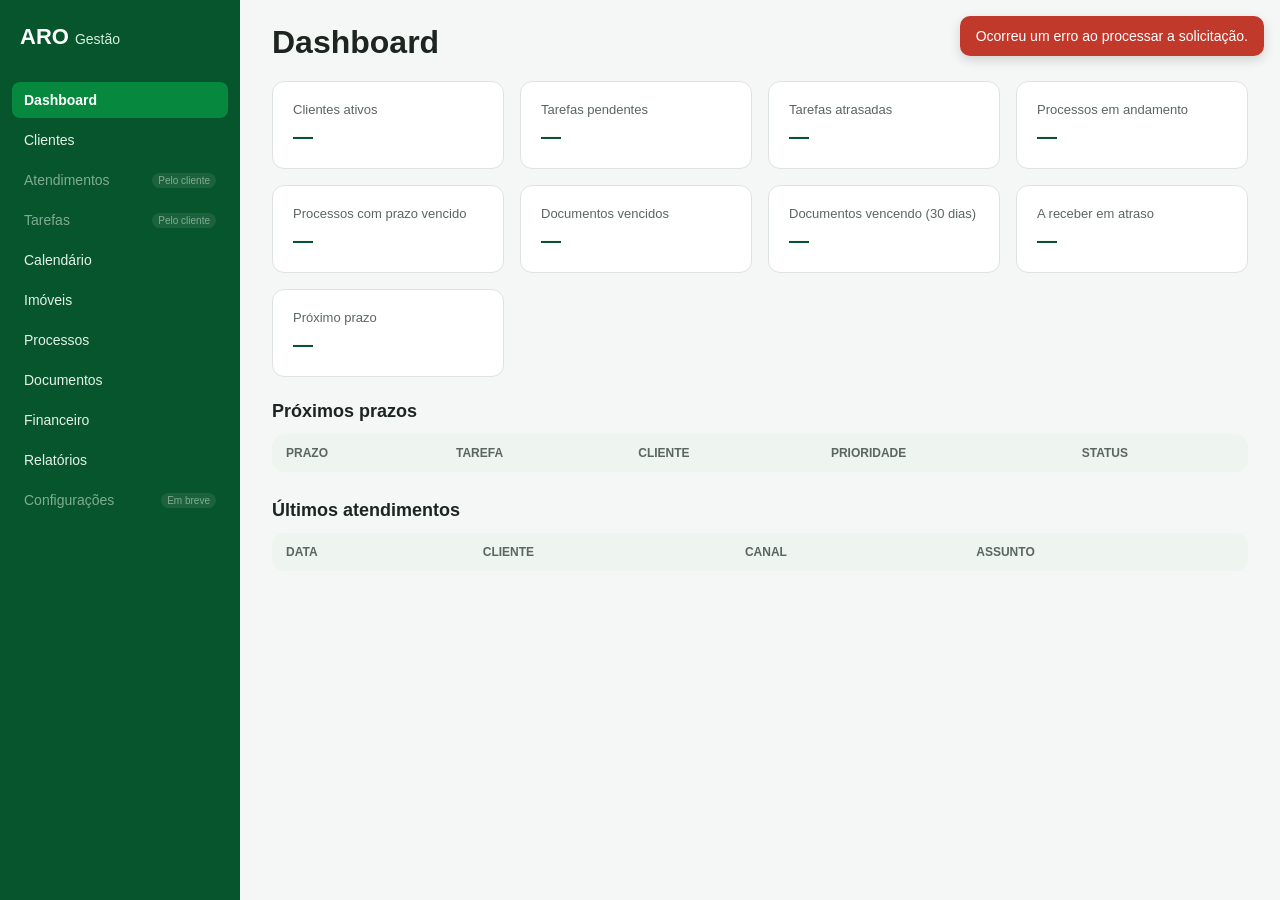
==== commit f69eec39: "Adiciona modulo de Relatorios - Financeiro por periodo: recebido, pago, saldo, em aberto, totais por" ====
--- a/src/main/resources/static/index.html
+++ b/src/main/resources/static/index.html
@@ -57,10 +57,12 @@
             <a href="pages/financeiro.html" class="menu-item">
                 <span class="menu-item-texto">Financeiro</span>
             </a>
-            <span class="menu-item desativado">
-                    <span class="menu-item-texto">Relatórios</span>
-                    <span class="menu-item-badge">Em breve</span>
-                </span>
+            <a href="pages/relatorios.html" class="menu-item">
+                <span class="menu-item-texto">Relatórios</span>
+            </a>
+            <a href="pages/usuarios.html" class="menu-item somente-admin oculto">
+                <span class="menu-item-texto">Usuários</span>
+            </a>
             <span class="menu-item desativado">
                     <span class="menu-item-texto">Configurações</span>
                     <span class="menu-item-badge">Em breve</span>
@@ -162,6 +164,7 @@
 </div>
 
 <script src="js/api.js"></script>
+<script src="js/sessao.js"></script>
 <script src="js/dashboard.js"></script>
 
 <script>
--- a/src/main/resources/static/css/style.css
+++ b/src/main/resources/static/css/style.css
@@ -788,3 +788,241 @@
     background-color: #F2E1E1;
     color: var(--vermelho);
 }
+
+/* Usuário logado no rodapé do menu */
+.menu-rodape {
+    margin-top: auto;
+    padding: 16px 20px 20px;
+    border-top: 1px solid rgba(255, 255, 255, 0.15);
+    display: flex;
+    flex-direction: column;
+    gap: 2px;
+}
+
+.menu-usuario-nome {
+    font-weight: 600;
+    color: var(--branco);
+    word-break: break-word;
+}
+
+.menu-usuario-papel {
+    font-size: 12px;
+    color: #BFE3CC;
+}
+
+.menu-usuario-acoes {
+    display: flex;
+    gap: 8px;
+    margin-top: 10px;
+}
+
+.menu-usuario-botao {
+    flex: 1;
+    padding: 6px 8px;
+    border-radius: 6px;
+    border: 1px solid rgba(255, 255, 255, 0.35);
+    background: transparent;
+    color: var(--branco);
+    font: inherit;
+    font-size: 13px;
+    cursor: pointer;
+}
+
+.menu-usuario-botao:hover,
+.menu-usuario-botao:focus-visible {
+    background-color: rgba(255, 255, 255, 0.12);
+}
+
+/* Tela de login */
+.pagina-login {
+    min-height: 100vh;
+    margin: 0;
+    display: flex;
+    align-items: center;
+    justify-content: center;
+    padding: 24px 16px;
+    box-sizing: border-box;
+    background-color: var(--verde-escuro);
+}
+
+.cartao-login {
+    width: 100%;
+    max-width: 380px;
+    background-color: var(--branco);
+    border-radius: 12px;
+    padding: 28px 24px;
+    box-shadow: 0 10px 30px rgba(0, 0, 0, 0.2);
+}
+
+.cartao-login h1 {
+    font-size: 20px;
+    margin: 0 0 16px;
+}
+
+.login-marca {
+    display: flex;
+    align-items: baseline;
+    gap: 6px;
+    margin-bottom: 20px;
+}
+
+.login-logo {
+    font-size: 26px;
+    font-weight: 700;
+    color: var(--verde-escuro);
+}
+
+.login-titulo {
+    font-size: 15px;
+    color: #5F6B65;
+}
+
+.texto-ajuda-login {
+    margin: 0 0 16px;
+    font-size: 14px;
+    color: #5F6B65;
+}
+
+.mensagem-erro-login {
+    min-height: 1.2em;
+    margin: 4px 0 12px;
+    font-size: 14px;
+    color: var(--vermelho);
+}
+
+.botao-largo {
+    width: 100%;
+}
+
+.cartao-login form {
+    display: flex;
+    flex-direction: column;
+    gap: 14px;
+}
+
+.cartao-login form h1,
+.cartao-login .mensagem-erro-login {
+    margin-bottom: 0;
+}
+
+/* Relatórios */
+.abas-relatorio {
+    display: flex;
+    flex-wrap: wrap;
+    gap: 6px;
+    margin-bottom: 16px;
+    border-bottom: 1px solid var(--cinza-borda);
+}
+
+.aba-relatorio {
+    padding: 10px 14px;
+    border: none;
+    border-bottom: 3px solid transparent;
+    background: transparent;
+    font: inherit;
+    font-weight: 600;
+    color: #5F6B65;
+    cursor: pointer;
+}
+
+.aba-relatorio:hover {
+    color: var(--texto-escuro);
+}
+
+.aba-relatorio.ativa {
+    color: var(--verde-escuro);
+    border-bottom-color: var(--verde-principal);
+}
+
+.filtros-relatorio {
+    align-items: flex-end;
+}
+
+.atalhos-periodo {
+    display: flex;
+    flex-wrap: wrap;
+    gap: 6px;
+}
+
+.conteudo-relatorio {
+    background-color: var(--branco);
+    border: 1px solid var(--cinza-borda);
+    border-radius: 12px;
+    padding: 20px;
+}
+
+.titulo-relatorio {
+    margin: 0;
+}
+
+.subtitulo-relatorio {
+    margin: 4px 0 16px;
+    color: #5F6B65;
+    font-size: 14px;
+}
+
+.secao-relatorio {
+    margin-top: 24px;
+}
+
+.secao-relatorio h3 {
+    margin: 0 0 8px;
+    font-size: 16px;
+}
+
+.texto-vazio-relatorio {
+    color: #5F6B65;
+    font-size: 14px;
+}
+
+.tabela-relatorio .numero {
+    text-align: right;
+    white-space: nowrap;
+}
+
+.tabela-relatorio tr.linha-destaque td {
+    background-color: #FBF1EF;
+}
+
+@media print {
+    .menu-lateral,
+    .botao-abrir-menu,
+    .sobreposicao-menu,
+    .container-mensagens,
+    .nao-imprimir,
+    .indicador-carregamento {
+        display: none !important;
+    }
+
+    body {
+        background: #FFFFFF;
+    }
+
+    .app-layout,
+    .conteudo-principal {
+        display: block;
+        padding: 0;
+        margin: 0;
+    }
+
+    .conteudo-relatorio {
+        border: none;
+        padding: 0;
+    }
+
+    .area-tabela {
+        overflow: visible;
+    }
+
+    .tabela-relatorio {
+        font-size: 11px;
+    }
+
+    .tabela-relatorio tr {
+        break-inside: avoid;
+    }
+
+    .cartao-indicador {
+        border: 1px solid #CCCCCC;
+    }
+}
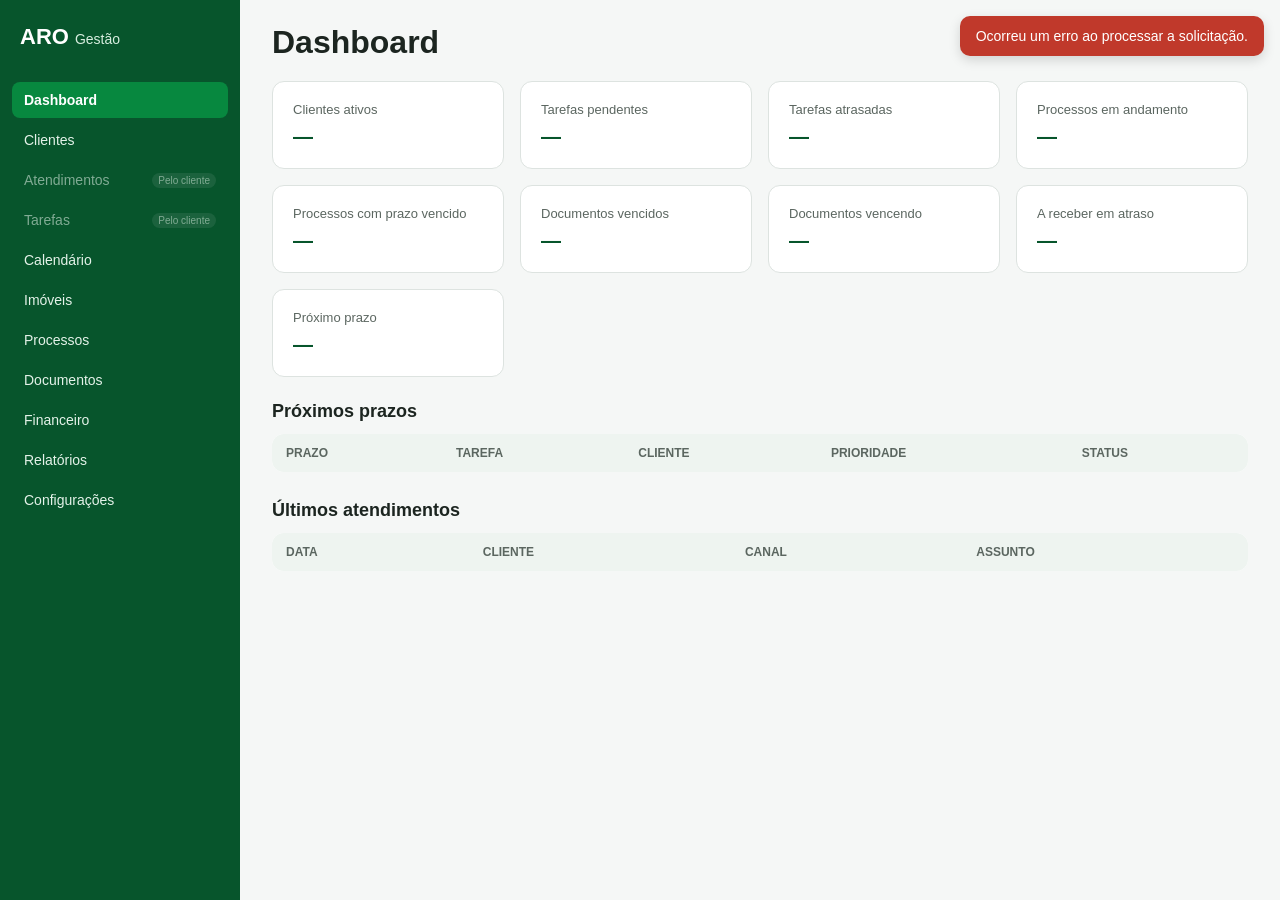
==== commit 95e560f2: "Adiciona modulo de Configuracoes - Dados da empresa (aparecem no cabecalho dos relatorios impressos," ====
--- a/src/main/resources/static/index.html
+++ b/src/main/resources/static/index.html
@@ -63,10 +63,9 @@
             <a href="pages/usuarios.html" class="menu-item somente-admin oculto">
                 <span class="menu-item-texto">Usuários</span>
             </a>
-            <span class="menu-item desativado">
-                    <span class="menu-item-texto">Configurações</span>
-                    <span class="menu-item-badge">Em breve</span>
-                </span>
+            <a href="pages/configuracoes.html" class="menu-item">
+                <span class="menu-item-texto">Configurações</span>
+            </a>
         </nav>
     </aside>
 
@@ -106,7 +105,7 @@
                 <span id="valorDocumentosVencidos" class="cartao-indicador-valor">—</span>
             </a>
             <a href="pages/documentos.html?validade=VENCENDO" id="cartaoDocumentosVencendo" class="cartao-indicador cartao-link">
-                <span class="cartao-indicador-titulo">Documentos vencendo (30 dias)</span>
+                <span id="tituloDocumentosVencendo" class="cartao-indicador-titulo">Documentos vencendo</span>
                 <span id="valorDocumentosVencendo" class="cartao-indicador-valor">—</span>
             </a>
             <a href="pages/financeiro.html" id="cartaoReceberAtraso" class="cartao-indicador cartao-link">
--- a/src/main/resources/static/css/style.css
+++ b/src/main/resources/static/css/style.css
@@ -1026,3 +1026,75 @@
         border: 1px solid #CCCCCC;
     }
 }
+
+/* Configurações */
+.formulario-configuracoes {
+    display: flex;
+    flex-direction: column;
+    gap: 20px;
+    max-width: 820px;
+}
+
+.secao-configuracao {
+    background-color: var(--branco);
+    border: 1px solid var(--cinza-borda);
+    border-radius: 12px;
+    padding: 20px;
+    display: flex;
+    flex-direction: column;
+    gap: 14px;
+}
+
+.secao-configuracao h2 {
+    margin: 0;
+    font-size: 18px;
+}
+
+.dica-secao {
+    margin: -8px 0 0;
+    font-size: 13px;
+    color: #5F6B65;
+}
+
+.rodape-configuracoes {
+    display: flex;
+    align-items: center;
+    justify-content: space-between;
+    flex-wrap: wrap;
+    gap: 12px;
+}
+
+.aviso-somente-leitura {
+    margin-bottom: 16px;
+    padding: 12px 16px;
+    border-radius: 8px;
+    background-color: #FBF0DA;
+    color: #7A5B10;
+    font-size: 14px;
+}
+
+/* Cabeçalho da empresa: só aparece no papel */
+.somente-impressao {
+    display: none;
+}
+
+@media print {
+    .somente-impressao {
+        display: flex;
+    }
+
+    .cabecalho-impressao {
+        flex-direction: column;
+        gap: 2px;
+        margin-bottom: 12px;
+        padding-bottom: 8px;
+        border-bottom: 1px solid #999999;
+        font-size: 11px;
+        color: #333333;
+    }
+
+    .cabecalho-impressao strong {
+        font-size: 14px;
+        color: #000000;
+    }
+}
